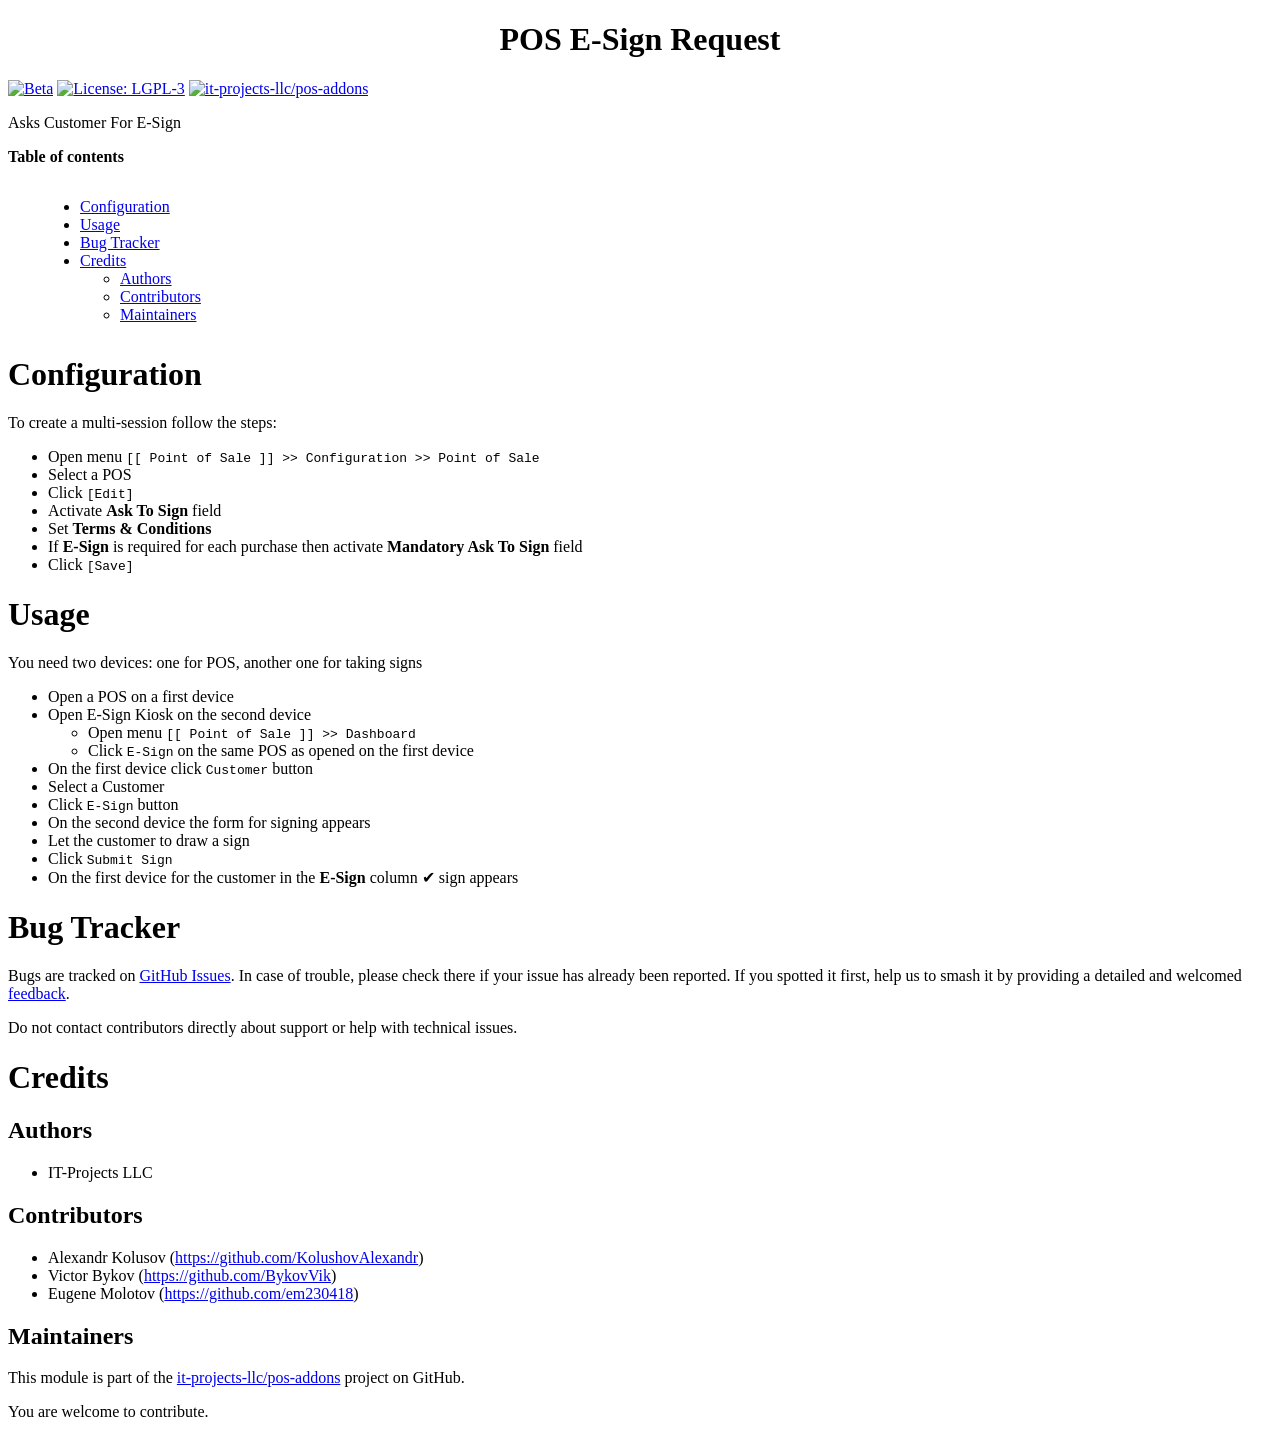
==== pos_esign_request/static/description/index.html @ 96489761 "[IMP] pos_esign_request: tidy up" ====
<!DOCTYPE html PUBLIC "-//W3C//DTD XHTML 1.0 Transitional//EN" "http://www.w3.org/TR/xhtml1/DTD/xhtml1-transitional.dtd">
<html xmlns="http://www.w3.org/1999/xhtml" xml:lang="en" lang="en">
<head>
<meta http-equiv="Content-Type" content="text/html; charset=utf-8" />
<meta name="generator" content="Docutils: https://docutils.sourceforge.io/" />
<title>POS E-Sign Request</title>
<style type="text/css">

/*
:Author: David Goodger (goodger@python.org)
:Id: $Id: html4css1.css 9511 2024-01-13 09:50:07Z milde $
:Copyright: This stylesheet has been placed in the public domain.

Default cascading style sheet for the HTML output of Docutils.
Despite the name, some widely supported CSS2 features are used.

See https://docutils.sourceforge.io/docs/howto/html-stylesheets.html for how to
customize this style sheet.
*/

/* used to remove borders from tables and images */
.borderless, table.borderless td, table.borderless th {
  border: 0 }

table.borderless td, table.borderless th {
  /* Override padding for "table.docutils td" with "! important".
     The right padding separates the table cells. */
  padding: 0 0.5em 0 0 ! important }

.first {
  /* Override more specific margin styles with "! important". */
  margin-top: 0 ! important }

.last, .with-subtitle {
  margin-bottom: 0 ! important }

.hidden {
  display: none }

.subscript {
  vertical-align: sub;
  font-size: smaller }

.superscript {
  vertical-align: super;
  font-size: smaller }

a.toc-backref {
  text-decoration: none ;
  color: black }

blockquote.epigraph {
  margin: 2em 5em ; }

dl.docutils dd {
  margin-bottom: 0.5em }

object[type="image/svg+xml"], object[type="application/x-shockwave-flash"] {
  overflow: hidden;
}

/* Uncomment (and remove this text!) to get bold-faced definition list terms
dl.docutils dt {
  font-weight: bold }
*/

div.abstract {
  margin: 2em 5em }

div.abstract p.topic-title {
  font-weight: bold ;
  text-align: center }

div.admonition, div.attention, div.caution, div.danger, div.error,
div.hint, div.important, div.note, div.tip, div.warning {
  margin: 2em ;
  border: medium outset ;
  padding: 1em }

div.admonition p.admonition-title, div.hint p.admonition-title,
div.important p.admonition-title, div.note p.admonition-title,
div.tip p.admonition-title {
  font-weight: bold ;
  font-family: sans-serif }

div.attention p.admonition-title, div.caution p.admonition-title,
div.danger p.admonition-title, div.error p.admonition-title,
div.warning p.admonition-title, .code .error {
  color: red ;
  font-weight: bold ;
  font-family: sans-serif }

/* Uncomment (and remove this text!) to get reduced vertical space in
   compound paragraphs.
div.compound .compound-first, div.compound .compound-middle {
  margin-bottom: 0.5em }

div.compound .compound-last, div.compound .compound-middle {
  margin-top: 0.5em }
*/

div.dedication {
  margin: 2em 5em ;
  text-align: center ;
  font-style: italic }

div.dedication p.topic-title {
  font-weight: bold ;
  font-style: normal }

div.figure {
  margin-left: 2em ;
  margin-right: 2em }

div.footer, div.header {
  clear: both;
  font-size: smaller }

div.line-block {
  display: block ;
  margin-top: 1em ;
  margin-bottom: 1em }

div.line-block div.line-block {
  margin-top: 0 ;
  margin-bottom: 0 ;
  margin-left: 1.5em }

div.sidebar {
  margin: 0 0 0.5em 1em ;
  border: medium outset ;
  padding: 1em ;
  background-color: #ffffee ;
  width: 40% ;
  float: right ;
  clear: right }

div.sidebar p.rubric {
  font-family: sans-serif ;
  font-size: medium }

div.system-messages {
  margin: 5em }

div.system-messages h1 {
  color: red }

div.system-message {
  border: medium outset ;
  padding: 1em }

div.system-message p.system-message-title {
  color: red ;
  font-weight: bold }

div.topic {
  margin: 2em }

h1.section-subtitle, h2.section-subtitle, h3.section-subtitle,
h4.section-subtitle, h5.section-subtitle, h6.section-subtitle {
  margin-top: 0.4em }

h1.title {
  text-align: center }

h2.subtitle {
  text-align: center }

hr.docutils {
  width: 75% }

img.align-left, .figure.align-left, object.align-left, table.align-left {
  clear: left ;
  float: left ;
  margin-right: 1em }

img.align-right, .figure.align-right, object.align-right, table.align-right {
  clear: right ;
  float: right ;
  margin-left: 1em }

img.align-center, .figure.align-center, object.align-center {
  display: block;
  margin-left: auto;
  margin-right: auto;
}

table.align-center {
  margin-left: auto;
  margin-right: auto;
}

.align-left {
  text-align: left }

.align-center {
  clear: both ;
  text-align: center }

.align-right {
  text-align: right }

/* reset inner alignment in figures */
div.align-right {
  text-align: inherit }

/* div.align-center * { */
/*   text-align: left } */

.align-top    {
  vertical-align: top }

.align-middle {
  vertical-align: middle }

.align-bottom {
  vertical-align: bottom }

ol.simple, ul.simple {
  margin-bottom: 1em }

ol.arabic {
  list-style: decimal }

ol.loweralpha {
  list-style: lower-alpha }

ol.upperalpha {
  list-style: upper-alpha }

ol.lowerroman {
  list-style: lower-roman }

ol.upperroman {
  list-style: upper-roman }

p.attribution {
  text-align: right ;
  margin-left: 50% }

p.caption {
  font-style: italic }

p.credits {
  font-style: italic ;
  font-size: smaller }

p.label {
  white-space: nowrap }

p.rubric {
  font-weight: bold ;
  font-size: larger ;
  color: maroon ;
  text-align: center }

p.sidebar-title {
  font-family: sans-serif ;
  font-weight: bold ;
  font-size: larger }

p.sidebar-subtitle {
  font-family: sans-serif ;
  font-weight: bold }

p.topic-title {
  font-weight: bold }

pre.address {
  margin-bottom: 0 ;
  margin-top: 0 ;
  font: inherit }

pre.literal-block, pre.doctest-block, pre.math, pre.code {
  margin-left: 2em ;
  margin-right: 2em }

pre.code .ln { color: gray; } /* line numbers */
pre.code, code { background-color: #eeeeee }
pre.code .comment, code .comment { color: #5C6576 }
pre.code .keyword, code .keyword { color: #3B0D06; font-weight: bold }
pre.code .literal.string, code .literal.string { color: #0C5404 }
pre.code .name.builtin, code .name.builtin { color: #352B84 }
pre.code .deleted, code .deleted { background-color: #DEB0A1}
pre.code .inserted, code .inserted { background-color: #A3D289}

span.classifier {
  font-family: sans-serif ;
  font-style: oblique }

span.classifier-delimiter {
  font-family: sans-serif ;
  font-weight: bold }

span.interpreted {
  font-family: sans-serif }

span.option {
  white-space: nowrap }

span.pre {
  white-space: pre }

span.problematic, pre.problematic {
  color: red }

span.section-subtitle {
  /* font-size relative to parent (h1..h6 element) */
  font-size: 80% }

table.citation {
  border-left: solid 1px gray;
  margin-left: 1px }

table.docinfo {
  margin: 2em 4em }

table.docutils {
  margin-top: 0.5em ;
  margin-bottom: 0.5em }

table.footnote {
  border-left: solid 1px black;
  margin-left: 1px }

table.docutils td, table.docutils th,
table.docinfo td, table.docinfo th {
  padding-left: 0.5em ;
  padding-right: 0.5em ;
  vertical-align: top }

table.docutils th.field-name, table.docinfo th.docinfo-name {
  font-weight: bold ;
  text-align: left ;
  white-space: nowrap ;
  padding-left: 0 }

/* "booktabs" style (no vertical lines) */
table.docutils.booktabs {
  border: 0px;
  border-top: 2px solid;
  border-bottom: 2px solid;
  border-collapse: collapse;
}
table.docutils.booktabs * {
  border: 0px;
}
table.docutils.booktabs th {
  border-bottom: thin solid;
  text-align: left;
}

h1 tt.docutils, h2 tt.docutils, h3 tt.docutils,
h4 tt.docutils, h5 tt.docutils, h6 tt.docutils {
  font-size: 100% }

ul.auto-toc {
  list-style-type: none }

</style>
</head>
<body>
<div class="document" id="pos-e-sign-request">
<h1 class="title">POS E-Sign Request</h1>

<!-- !!!!!!!!!!!!!!!!!!!!!!!!!!!!!!!!!!!!!!!!!!!!!!!!!!!!
!! This file is generated by oca-gen-addon-readme !!
!! changes will be overwritten.                   !!
!!!!!!!!!!!!!!!!!!!!!!!!!!!!!!!!!!!!!!!!!!!!!!!!!!!!
!! source digest: sha256:c6d26a36e39022c69278b6527be417b36f959e55405bb515b89f706bcfff2f38
!!!!!!!!!!!!!!!!!!!!!!!!!!!!!!!!!!!!!!!!!!!!!!!!!!!! -->
<p><a class="reference external image-reference" href="https://odoo-community.org/page/development-status"><img alt="Beta" src="https://img.shields.io/badge/maturity-Beta-yellow.png" /></a> <a class="reference external image-reference" href="http://www.gnu.org/licenses/lgpl-3.0-standalone.html"><img alt="License: LGPL-3" src="https://img.shields.io/badge/licence-LGPL--3-blue.png" /></a> <a class="reference external image-reference" href="https://github.com/it-projects-llc/pos-addons/tree/17.0/pos_esign_request"><img alt="it-projects-llc/pos-addons" src="https://img.shields.io/badge/github-it--projects--llc%2Fpos--addons-lightgray.png?logo=github" /></a></p>
<p>Asks Customer For E-Sign</p>
<p><strong>Table of contents</strong></p>
<div class="contents local topic" id="contents">
<ul class="simple">
<li><a class="reference internal" href="#configuration" id="toc-entry-1">Configuration</a></li>
<li><a class="reference internal" href="#usage" id="toc-entry-2">Usage</a></li>
<li><a class="reference internal" href="#bug-tracker" id="toc-entry-3">Bug Tracker</a></li>
<li><a class="reference internal" href="#credits" id="toc-entry-4">Credits</a><ul>
<li><a class="reference internal" href="#authors" id="toc-entry-5">Authors</a></li>
<li><a class="reference internal" href="#contributors" id="toc-entry-6">Contributors</a></li>
<li><a class="reference internal" href="#maintainers" id="toc-entry-7">Maintainers</a></li>
</ul>
</li>
</ul>
</div>
<div class="section" id="configuration">
<h1><a class="toc-backref" href="#toc-entry-1">Configuration</a></h1>
<p>To create a multi-session follow the steps:</p>
<ul class="simple">
<li>Open menu <tt class="docutils literal">[[ Point of Sale ]] &gt;&gt; Configuration &gt;&gt; Point of Sale</tt></li>
<li>Select a POS</li>
<li>Click <tt class="docutils literal">[Edit]</tt></li>
<li>Activate <strong>Ask To Sign</strong> field</li>
<li>Set <strong>Terms &amp; Conditions</strong></li>
<li>If <strong>E-Sign</strong> is required for each purchase then activate <strong>Mandatory
Ask To Sign</strong> field</li>
<li>Click <tt class="docutils literal">[Save]</tt></li>
</ul>
</div>
<div class="section" id="usage">
<h1><a class="toc-backref" href="#toc-entry-2">Usage</a></h1>
<p>You need two devices: one for POS, another one for taking signs</p>
<ul class="simple">
<li>Open a POS on a first device</li>
<li>Open E-Sign Kiosk on the second device<ul>
<li>Open menu <tt class="docutils literal">[[ Point of Sale ]] &gt;&gt; Dashboard</tt></li>
<li>Click <tt class="docutils literal"><span class="pre">E-Sign</span></tt> on the same POS as opened on the first device</li>
</ul>
</li>
<li>On the first device click <tt class="docutils literal">Customer</tt> button</li>
<li>Select a Customer</li>
<li>Click <tt class="docutils literal"><span class="pre">E-Sign</span></tt> button</li>
<li>On the second device the form for signing appears</li>
<li>Let the customer to draw a sign</li>
<li>Click <tt class="docutils literal">Submit Sign</tt></li>
<li>On the first device for the customer in the <strong>E-Sign</strong> column ✔ sign
appears</li>
</ul>
</div>
<div class="section" id="bug-tracker">
<h1><a class="toc-backref" href="#toc-entry-3">Bug Tracker</a></h1>
<p>Bugs are tracked on <a class="reference external" href="https://github.com/it-projects-llc/pos-addons/issues">GitHub Issues</a>.
In case of trouble, please check there if your issue has already been reported.
If you spotted it first, help us to smash it by providing a detailed and welcomed
<a class="reference external" href="https://github.com/it-projects-llc/pos-addons/issues/new?body=module:%20pos_esign_request%0Aversion:%2017.0%0A%0A**Steps%20to%20reproduce**%0A-%20...%0A%0A**Current%20behavior**%0A%0A**Expected%20behavior**">feedback</a>.</p>
<p>Do not contact contributors directly about support or help with technical issues.</p>
</div>
<div class="section" id="credits">
<h1><a class="toc-backref" href="#toc-entry-4">Credits</a></h1>
<div class="section" id="authors">
<h2><a class="toc-backref" href="#toc-entry-5">Authors</a></h2>
<ul class="simple">
<li>IT-Projects LLC</li>
</ul>
</div>
<div class="section" id="contributors">
<h2><a class="toc-backref" href="#toc-entry-6">Contributors</a></h2>
<ul class="simple">
<li>Alexandr Kolusov (<a class="reference external" href="https://github.com/KolushovAlexandr">https://github.com/KolushovAlexandr</a>)</li>
<li>Victor Bykov (<a class="reference external" href="https://github.com/BykovVik">https://github.com/BykovVik</a>)</li>
<li>Eugene Molotov (<a class="reference external" href="https://github.com/em230418">https://github.com/em230418</a>)</li>
</ul>
</div>
<div class="section" id="maintainers">
<h2><a class="toc-backref" href="#toc-entry-7">Maintainers</a></h2>
<p>This module is part of the <a class="reference external" href="https://github.com/it-projects-llc/pos-addons/tree/17.0/pos_esign_request">it-projects-llc/pos-addons</a> project on GitHub.</p>
<p>You are welcome to contribute.</p>
</div>
</div>
</div>
</body>
</html>
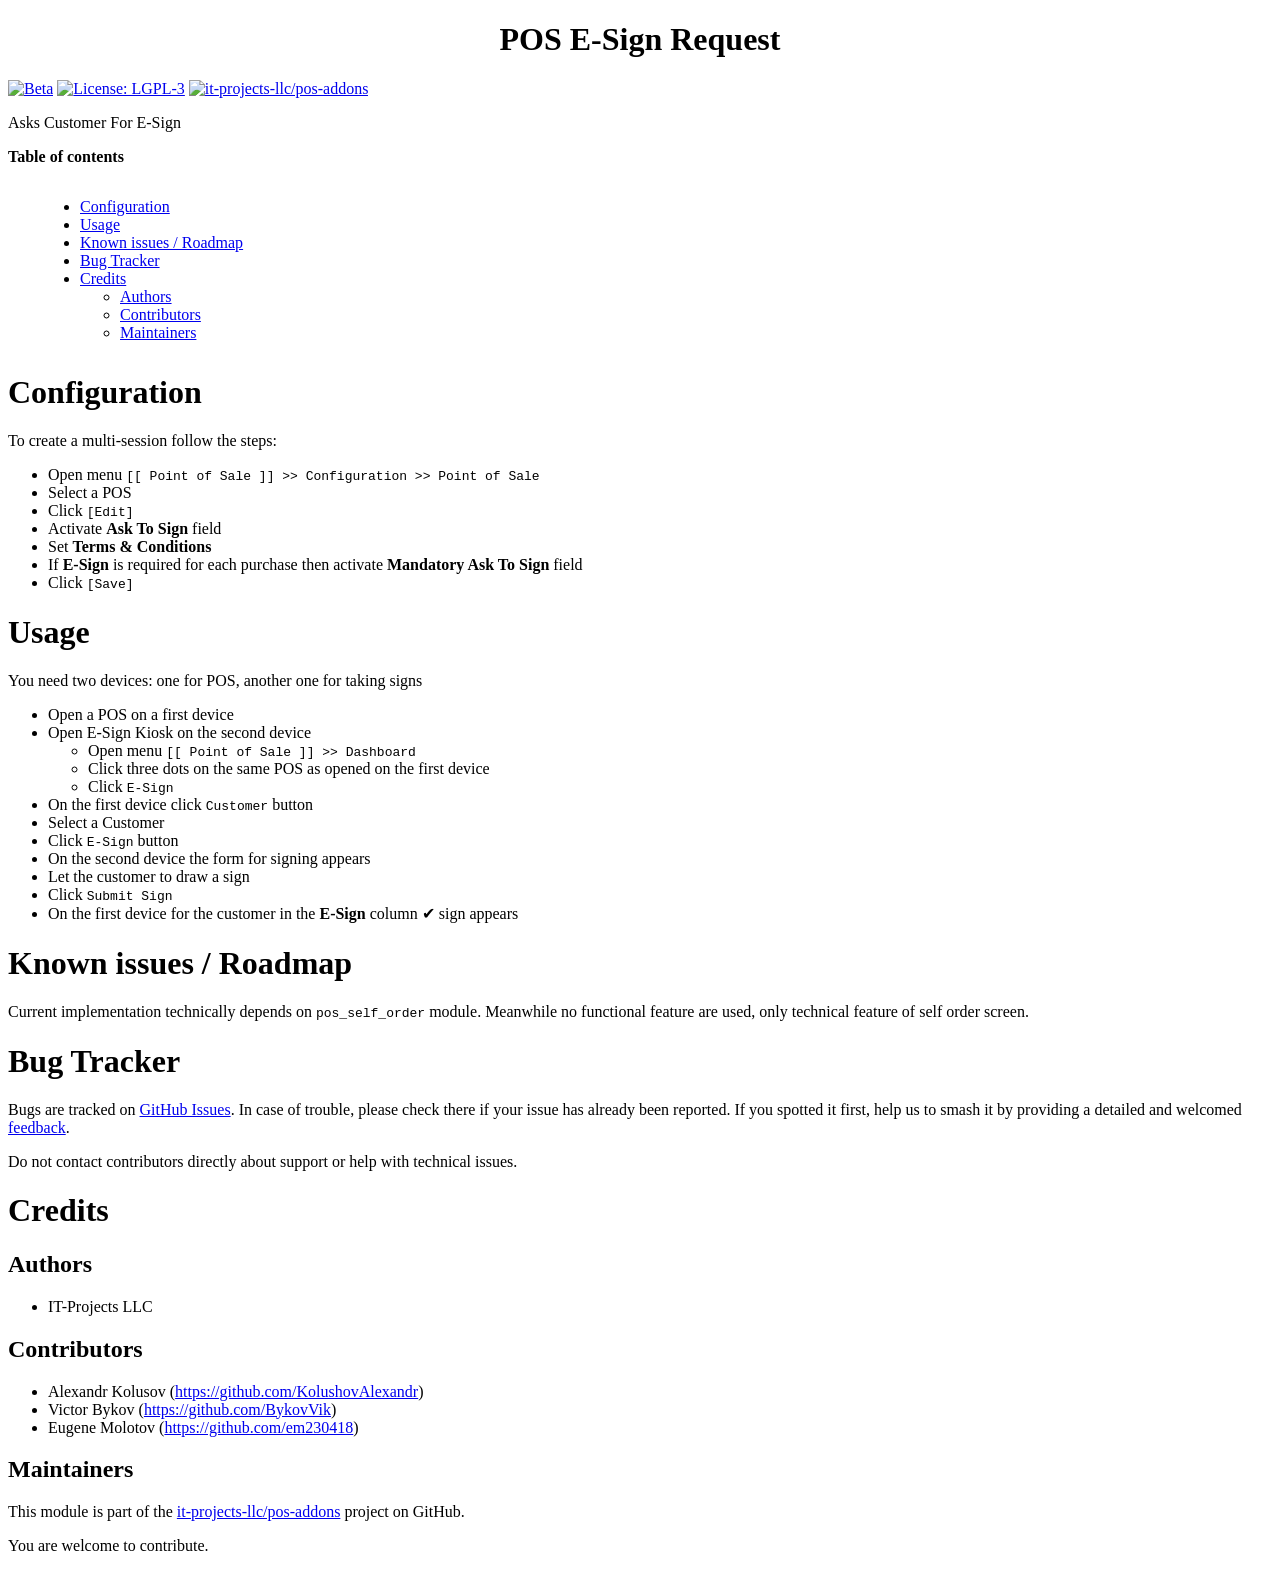
==== commit ad7f9108: "[MIG] pos_esign_request: port to 17.0" ====
--- a/pos_esign_request/static/description/index.html
+++ b/pos_esign_request/static/description/index.html
@@ -376,11 +376,12 @@
 <ul class="simple">
 <li><a class="reference internal" href="#configuration" id="toc-entry-1">Configuration</a></li>
 <li><a class="reference internal" href="#usage" id="toc-entry-2">Usage</a></li>
-<li><a class="reference internal" href="#bug-tracker" id="toc-entry-3">Bug Tracker</a></li>
-<li><a class="reference internal" href="#credits" id="toc-entry-4">Credits</a><ul>
-<li><a class="reference internal" href="#authors" id="toc-entry-5">Authors</a></li>
-<li><a class="reference internal" href="#contributors" id="toc-entry-6">Contributors</a></li>
-<li><a class="reference internal" href="#maintainers" id="toc-entry-7">Maintainers</a></li>
+<li><a class="reference internal" href="#known-issues-roadmap" id="toc-entry-3">Known issues / Roadmap</a></li>
+<li><a class="reference internal" href="#bug-tracker" id="toc-entry-4">Bug Tracker</a></li>
+<li><a class="reference internal" href="#credits" id="toc-entry-5">Credits</a><ul>
+<li><a class="reference internal" href="#authors" id="toc-entry-6">Authors</a></li>
+<li><a class="reference internal" href="#contributors" id="toc-entry-7">Contributors</a></li>
+<li><a class="reference internal" href="#maintainers" id="toc-entry-8">Maintainers</a></li>
 </ul>
 </li>
 </ul>
@@ -406,7 +407,8 @@
 <li>Open a POS on a first device</li>
 <li>Open E-Sign Kiosk on the second device<ul>
 <li>Open menu <tt class="docutils literal">[[ Point of Sale ]] &gt;&gt; Dashboard</tt></li>
-<li>Click <tt class="docutils literal"><span class="pre">E-Sign</span></tt> on the same POS as opened on the first device</li>
+<li>Click three dots on the same POS as opened on the first device</li>
+<li>Click <tt class="docutils literal"><span class="pre">E-Sign</span></tt></li>
 </ul>
 </li>
 <li>On the first device click <tt class="docutils literal">Customer</tt> button</li>
@@ -419,8 +421,14 @@
 appears</li>
 </ul>
 </div>
+<div class="section" id="known-issues-roadmap">
+<h1><a class="toc-backref" href="#toc-entry-3">Known issues / Roadmap</a></h1>
+<p>Current implementation technically depends on <tt class="docutils literal">pos_self_order</tt> module.
+Meanwhile no functional feature are used, only technical feature of self
+order screen.</p>
+</div>
 <div class="section" id="bug-tracker">
-<h1><a class="toc-backref" href="#toc-entry-3">Bug Tracker</a></h1>
+<h1><a class="toc-backref" href="#toc-entry-4">Bug Tracker</a></h1>
 <p>Bugs are tracked on <a class="reference external" href="https://github.com/it-projects-llc/pos-addons/issues">GitHub Issues</a>.
 In case of trouble, please check there if your issue has already been reported.
 If you spotted it first, help us to smash it by providing a detailed and welcomed
@@ -428,15 +436,15 @@
 <p>Do not contact contributors directly about support or help with technical issues.</p>
 </div>
 <div class="section" id="credits">
-<h1><a class="toc-backref" href="#toc-entry-4">Credits</a></h1>
+<h1><a class="toc-backref" href="#toc-entry-5">Credits</a></h1>
 <div class="section" id="authors">
-<h2><a class="toc-backref" href="#toc-entry-5">Authors</a></h2>
+<h2><a class="toc-backref" href="#toc-entry-6">Authors</a></h2>
 <ul class="simple">
 <li>IT-Projects LLC</li>
 </ul>
 </div>
 <div class="section" id="contributors">
-<h2><a class="toc-backref" href="#toc-entry-6">Contributors</a></h2>
+<h2><a class="toc-backref" href="#toc-entry-7">Contributors</a></h2>
 <ul class="simple">
 <li>Alexandr Kolusov (<a class="reference external" href="https://github.com/KolushovAlexandr">https://github.com/KolushovAlexandr</a>)</li>
 <li>Victor Bykov (<a class="reference external" href="https://github.com/BykovVik">https://github.com/BykovVik</a>)</li>
@@ -444,7 +452,7 @@
 </ul>
 </div>
 <div class="section" id="maintainers">
-<h2><a class="toc-backref" href="#toc-entry-7">Maintainers</a></h2>
+<h2><a class="toc-backref" href="#toc-entry-8">Maintainers</a></h2>
 <p>This module is part of the <a class="reference external" href="https://github.com/it-projects-llc/pos-addons/tree/17.0/pos_esign_request">it-projects-llc/pos-addons</a> project on GitHub.</p>
 <p>You are welcome to contribute.</p>
 </div>
